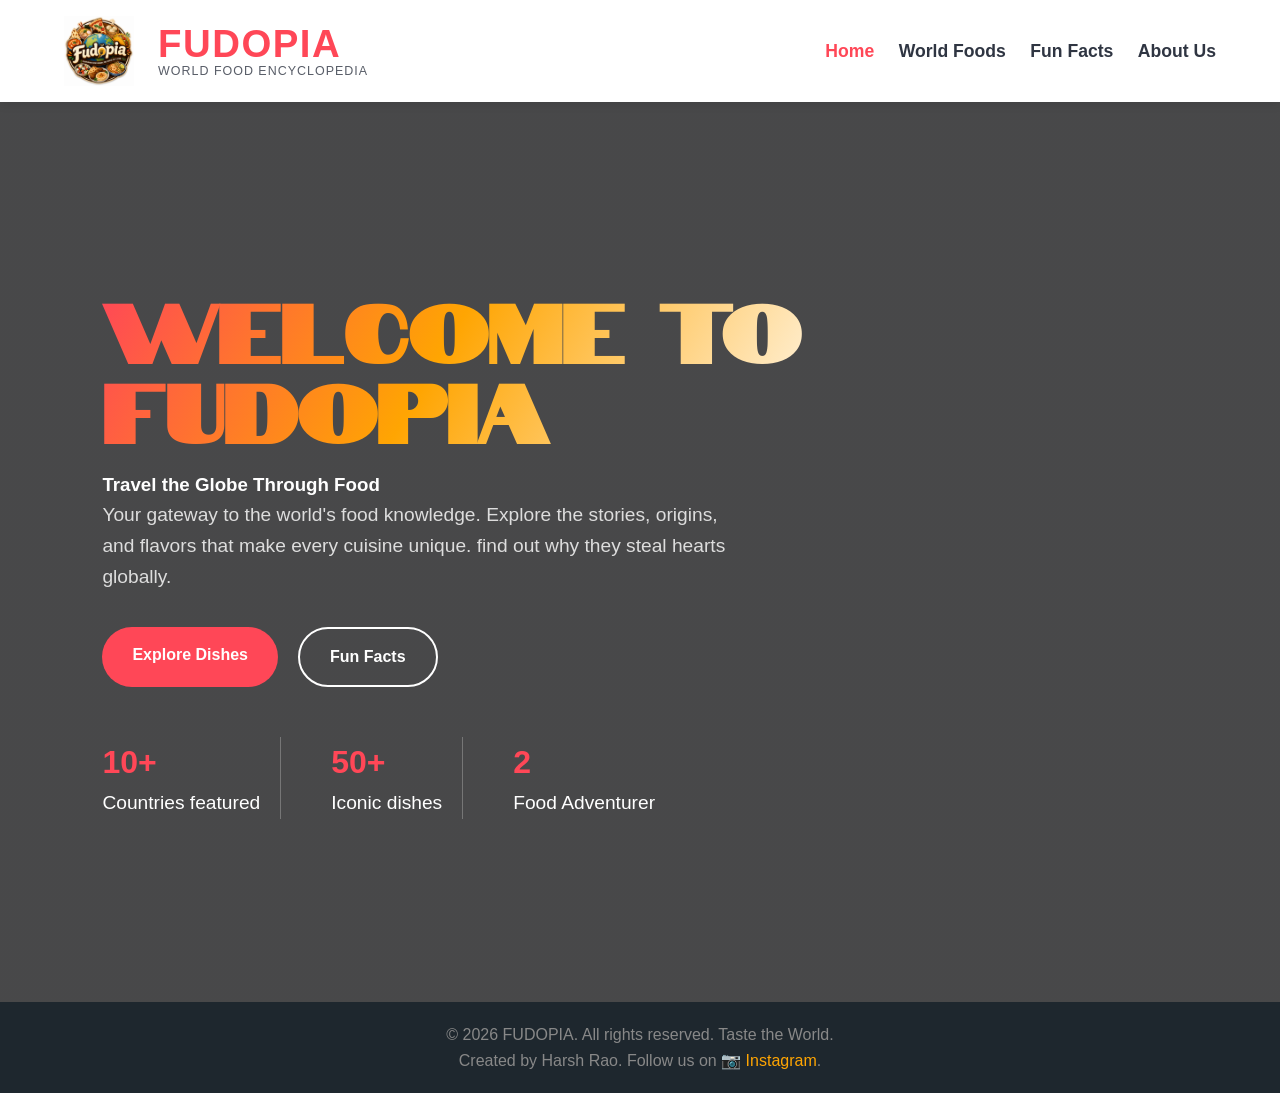
==== index.html @ 46482c59 "Add files via upload" ====
<html>
<head>
    <title>FUDOPIA - World Food Hub</title>
    <link rel="icon" href="logo.png" type="image/png">
    <link rel="shortcut icon" href="logo.png" type="image/png">
    <link rel="preconnect" href="https://fonts.googleapis.com">
    <link rel="preconnect" href="https://fonts.gstatic.com" crossorigin>
    <link href="https://fonts.googleapis.com/css2?family=Notable&family=Coming+Soon&display=swap" rel="stylesheet">
    <link rel="stylesheet" href="styles.css">
</head>
<body>

    <!-- Navigation -->
    <nav>
        <div class="logo">
            <a class="logo-link" href="#home" onclick="showSection('home'); return false;">
                <img class="logo-icon" src="logo.png" alt="Fudopia logo">
                <div class="logo-text">
                    <span class="logo-main">Fudopia</span>
                    <span class="logo-subtitle">World Food Encyclopedia</span>
                </div>
            </a>
        </div>
        <div class="nav-links">
            <a href="#home" data-target="home" onclick="showSection('home'); return false;">Home</a>
            <a href="#foods" data-target="foods" onclick="showSection('foods'); return false;">World Foods</a>
            <a href="#fun-facts" data-target="fun-facts" onclick="showSection('fun-facts'); return false;">Fun Facts</a>
            <a href="#about-us" data-target="about-us" onclick="showSection('about-us'); return false;">About Us</a>
        </div>
    </nav>

    <!-- Hero Section -->
    <header class="hero" id="home">
        <div class="hero-content">
            <div class="hero-heading">
                <h1>Welcome to FUDOPIA</h1>
            </div>
            <h3>Travel the Globe Through Food</h3>
            <p>Your gateway to the world's food knowledge. Explore the stories, origins, and flavors that make every cuisine unique. find out why they steal hearts globally.</p>

            <div class="hero-buttons">
                <a href="#foods" class="btn-primary" data-target="foods" onclick="showSection('foods'); return false;">Explore Dishes</a>
                <a href="#fun-facts" class="btn-secondary" data-target="fun-facts" onclick="showSection('fun-facts'); return false;">Fun Facts</a>
            </div>

            <div class="hero-stats">
                <div>
                    <h3>10+</h3>
                    <p>Countries featured</p>
                </div>
                <div>
                    <h3>50+</h3>
                    <p>Iconic dishes</p>
                </div>
                <div>
                    <h3 id="foodAdventureCount">1</h3>
                    <p>Food Adventurer</p>
                </div>
            </div>
        </div>
    </header>

    <!-- World Foods Section -->
    <section id="foods" class="featured-countries section-hidden">
        <div class="container section-with-border">
            <h2 class="section-title">Global Cuisines</h2>
            <div class="country-filter" id="countryFilter"></div>
            <div class="food-grid" id="foodGrid"></div>
        </div>
    </section>

    <!-- Fun Facts Section -->
    <section id="fun-facts" class="section-hidden">
        <div class="container section-with-border alt-border">
            <h2 class="section-title" style="color:white">Did You Know?</h2>
            <div class="fact-box">
                <p id="factDisplay" class="fact-content">Loading a tasty fact...</p>
                <button class="new-fact-btn" onclick="generateFact()">Tell Me Another!</button>
            </div>
        </div>
    </section>

    <!-- About Us Section -->
    <section id="about-us" class="about-section section-hidden">
        <div class="about-container">
            <h2 class="about-title">About Us</h2>
            <div class="about-text coming-soon-regular">
                <p>FUDOPIA is a global food discovery hub built for curious eaters, travelers, and culture lovers. We bring together iconic dishes from around the world and explain what makes each flavor famous.</p>
                <p>Our mission is to celebrate food stories, share authentic regional favorites, and inspire you to taste new cuisines. Every dish is chosen for its cultural meaning, popularity, and ability to connect people through food.</p>
            </div>
        </div>
    </section>

    <footer>
        <p>&copy; 2026 FUDOPIA. All rights reserved. Taste the World.</p>
        <p>Created by Harsh Rao. Follow us on <a class="footer-link" href="https://www.instagram.com/ca.li.ber_/" target="_blank" rel="noopener noreferrer">📷 Instagram</a>.</p>
    </footer>

    <!-- External Scripts -->
    <script src="data.js"></script>
    <script src="script.js"></script>

</body>
</html>
---- styles.css ----
:root {
    --primary: #ff4757;
    --secondary: #2f3542;
    --bg: #f1f2f6;
    --card-bg: #ffffff;
    --text: #2f3542;
    --accent: #ffa502;
}

* {
    margin: 0;
    padding: 0;
    box-sizing: border-box;
    font-family: 'Segoe UI', Tahoma, Geneva, Verdana, sans-serif;
}

body {
    background-color: var(--bg);
    color: var(--text);
    line-height: 1.6;
}

/* --- NAVIGATION --- */
nav {
    background: var(--card-bg);
    padding: 1rem 5%;
    display: flex;
    justify-content: space-between;
    align-items: center;
    position: sticky;
    top: 0;
    z-index: 1000;
    box-shadow: 0 2px 10px rgba(0,0,0,0.1);
}

.logo {
    display: inline-flex;
    align-items: center;
    gap: 12px;
    color: var(--primary);
}

.logo-link {
    display: inline-flex;
    align-items: center;
    gap: 12px;
    text-decoration: none;
    color: inherit;
}

.logo-text {
    display: flex;
    flex-direction: column;
    line-height: 1.1;
}

.logo-main {
    font-size: 2.4rem;
    font-weight: 900;
    text-transform: uppercase;
    letter-spacing: 1.5px;
}

.logo-subtitle {
    font-size: 0.78rem;
    text-transform: uppercase;
    letter-spacing: 1px;
    color: var(--text);
    opacity: 0.8;
}

.logo-icon {
    display: inline-flex;
    align-items: center;
    justify-content: center;
    margin-right: 12px;
    width: 70px;
    height: 70px;
    object-fit: contain;
    background: transparent;
}

.nav-links a {
    text-decoration: none;
    color: var(--text);
    margin-left: 20px;
    font-size: 1.1rem;
    font-weight: 700;
    transition: 0.3s;
    cursor: pointer;
}

.nav-links a:hover, .nav-links a.active {
    color: var(--primary);
}

/* --- HERO SECTION --- */
.hero {
    min-height: 100vh;
    background: linear-gradient(rgba(0,0,0,0.7), rgba(0,0,0,0.7)), url('https://images.unsplash.com/photo-1504674900247-0877df9cc836?ixlib=rb-1.2.1&auto=format&fit=crop&w=1350&q=80');
    background-size: cover;
    background-position: center;
    display: flex;
    align-items: center;
    padding: 0 8%;
    color: white;
}

.hero-content {
    max-width: 750px;
}

.hero-tag {
    display: inline-block;
    background: rgba(255,255,255,0.1);
    border: 1px solid rgba(255,255,255,0.2);
    padding: 10px 20px;
    border-radius: 30px;
    margin-bottom: 25px;
    backdrop-filter: blur(10px);
}

.hero-heading {
    display: inline-flex;
    align-items: center;
    margin-bottom: 25px;
}

.hero-title-icon {
    width: 42px;
    height: 42px;
    object-fit: contain;
    border-radius: 12px;
    border: 2px solid rgba(255,255,255,0.35);
    background: rgba(255,255,255,0.1);
    padding: 8px;
    vertical-align: middle;
    margin-left: 10px;
}

.hero h1 {
    font-family: 'Notable', sans-serif;
    font-size: 5rem;
    line-height: 1;
    margin: 0;
    background: linear-gradient(120deg, #ff4757 0%, #ffa502 45%, #ffffff 100%);
    -webkit-background-clip: text;
    -webkit-text-fill-color: transparent;
    background-clip: text;
}

.hero h1 span {
    color: inherit;
    display: block;
}

.hero p {
    font-size: 1.2rem;
    max-width: 650px;
    margin-bottom: 35px;
    color: #ddd;
}

.hero-buttons {
    display: flex;
    gap: 20px;
    margin-bottom: 50px;
}

.btn-primary,
.btn-secondary {
    text-decoration: none;
    padding: 15px 30px;
    border-radius: 50px;
    font-weight: 700;
    transition: .3s;
}

.btn-primary {
    background: #ff4757;
    color: white;
}

.btn-primary:hover {
    transform: translateY(-3px);
}

.btn-secondary {
    border: 2px solid white;
    color: white;
}

.hero-stats {
    display: flex;
    flex-wrap: wrap;
    gap: 50px;
}

.hero-stats > div {
    padding-right: 20px;
    border-right: 1px solid rgba(255,255,255,0.25);
}

.hero-stats > div:last-child {
    border-right: none;
}

.hero-stats h3 {
    font-size: 2rem;
    color: #ff4757;
}

.hero-stats p {
    margin: 0;
    color: white;
}

.section-hidden {
    display: none;
}

.section-with-border {
    position: relative;
    padding-right: 40px;
}

.section-with-border::after {
    content: '';
    position: absolute;
    top: 40px;
    right: 0;
    width: 5px;
    height: calc(100% - 80px);
    background: linear-gradient(180deg, rgba(255,71,87,0.95), rgba(255,165,0,0.25));
    border-radius: 999px;
    box-shadow: 0 0 20px rgba(255,71,87,0.15);
}

.alt-border::after {
    background: linear-gradient(180deg, rgba(255,165,0,0.95), rgba(255,71,87,0.2));
}

.featured-countries {
    padding: 100px 0 0;
    background: white;
}

.country-cards {
    display: grid;
    grid-template-columns: repeat(auto-fit, minmax(250px, 1fr));
    gap: 30px;
}

.country-card {
    border-radius: 20px;
    overflow: hidden;
    background: white;
    box-shadow: 0 10px 30px rgba(0,0,0,.1);
    transition: .3s;
    border-right: 6px solid rgba(255,71,87,0.9);
}

.country-card:hover {
    transform: translateY(-10px);
}

.country-card img,
.card-img {
    width: 100%;
    height: 250px;
    object-fit: cover;
}

.country-card h3 {
    text-align: center;
    padding: 20px;
    color: #ff4757;
}

@media(max-width:768px){

    .hero h1{
        font-size:3rem;
    }

    .hero-stats{
        gap:25px;
    }

    .hero-buttons{
        flex-direction:column;
    }
}

/* --- SECTIONS GENERAL --- */
.section-title {
    text-align: center;
    margin: 50px 0 30px;
    font-size: 2rem;
    color: var(--secondary);
    position: relative;
}

#foods .section-title {
    font-family: 'Notable', sans-serif;
    font-size: 2.2rem;
    background: linear-gradient(90deg, #ff4757, #ffa502);
    -webkit-background-clip: text;
    -webkit-text-fill-color: transparent;
    background-clip: text;
}

.section-title::after {
    content: '';
    display: block;
    width: 60px;
    height: 4px;
    background: var(--primary);
    margin: 10px auto;
    border-radius: 2px;
}

.container {
    max-width: 1200px;
    margin: 0 auto;
    padding: 0 20px 50px;
}

/* --- COUNTRY TABS --- */
.country-filter {
    display: flex;
    justify-content: center;
    flex-wrap: wrap;
    gap: 10px;
    margin-bottom: 30px;
}

.filter-btn {
    padding: 10px 20px;
    border: none;
    background: #ddd;
    cursor: pointer;
    border-radius: 20px;
    font-weight: 600;
    transition: 0.3s;
}

.filter-btn.active {
    background: var(--primary);
    color: white;
}

/* --- FOOD GRID --- */
.food-grid {
    display: grid;
    grid-template-columns: repeat(auto-fit, minmax(300px, 1fr));
    gap: 30px;
}

.food-card {
    background: var(--card-bg);
    border-radius: 15px;
    overflow: hidden;
    box-shadow: 0 5px 15px rgba(0,0,0,0.1);
    transition: transform 0.3s ease;
}

.food-card:hover {
    transform: translateY(-5px);
}

.card-img {
    height: 200px;
    background-color: #eee;
    background-size: cover;
    background-position: center;
    background-repeat: no-repeat;
}


.card-body {
    padding: 20px;
}

.card-body h3 {
    color: var(--primary);
    margin-bottom: 5px;
}

.region-tag {
    display: inline-block;
    background: var(--accent);
    color: white;
    padding: 2px 10px;
    border-radius: 10px;
    font-size: 0.8rem;
    margin-bottom: 10px;
}

.description {
    font-size: 0.9rem;
    color: #666;
    margin-bottom: 10px;
}

.why-fav {
    background: #fff3f3;
    padding: 10px;
    border-left: 4px solid var(--primary);
    font-size: 0.9rem;
    font-style: italic;
}

/* --- FUN FACTS SECTION --- */
#fun-facts.section-hidden {
    display: none;
}

#fun-facts {
    background: var(--secondary);
    color: white;
    padding: 50px 20px;
    text-align: center;
}

.fact-box {
    background: rgba(255,255,255,0.1);
    padding: 30px;
    border-radius: 10px;
    max-width: 800px;
    margin: 20px auto;
    border: 1px solid rgba(255,255,255,0.2);
}

.fact-content {
    font-size: 1.5rem;
    margin: 20px 0;
}

.new-fact-btn {
    padding: 10px 20px;
    background: var(--primary);
    color: white;
    border: none;
    border-radius: 5px;
    cursor: pointer;
    font-size: 1rem;
}

/* === About Section === */
.coming-soon-regular {
    font-family: 'Coming Soon', cursive;
    font-weight: 400;
    font-style: normal;
}

.about-section {
    background: #f5f5f5;
    padding: 110px 20px;
    text-align: center;
    min-height: 520px;
}

.about-container {
    max-width: 900px;
    margin: auto;
}

.about-title {
    font-family: 'Notable', sans-serif;
    font-size: 80px;
    font-weight: 800;
    text-transform: uppercase;
    margin-bottom: 30px;
    line-height: 1;
    background: linear-gradient(90deg, #ff4757, #ffa502);
    -webkit-background-clip: text;
    -webkit-text-fill-color: transparent;
    background-clip: text;
}

.about-text {
    font-family: 'Segoe UI', Tahoma, Geneva, Verdana, sans-serif;
    font-size: 18px;
    color: #1b1b3a;
    line-height: 1.8;
    max-width: 800px;
    margin: auto;
}

/* --- FOOTER --- */
footer {
    background: #1e272e;
    color: #888;
    text-align: center;
    padding: 20px;
    margin-top: auto;
}

.footer-link {
    color: var(--accent);
    text-decoration: none;
    display: inline-flex;
    align-items: center;
    gap: 6px;
}

/* --- RESPONSIVE --- */
@media (max-width: 768px) {
    .hero h1 { font-size: 2.5rem; }
    .nav-links { display: none; }
    .logo { font-size: 1.5rem; }
    .about-title { font-size: 55px; }
    .about-text { font-size: 22px; }
}

@media (max-width: 480px) {
    .about-title { font-size: 40px; }
    .about-text { font-size: 18px; }
}
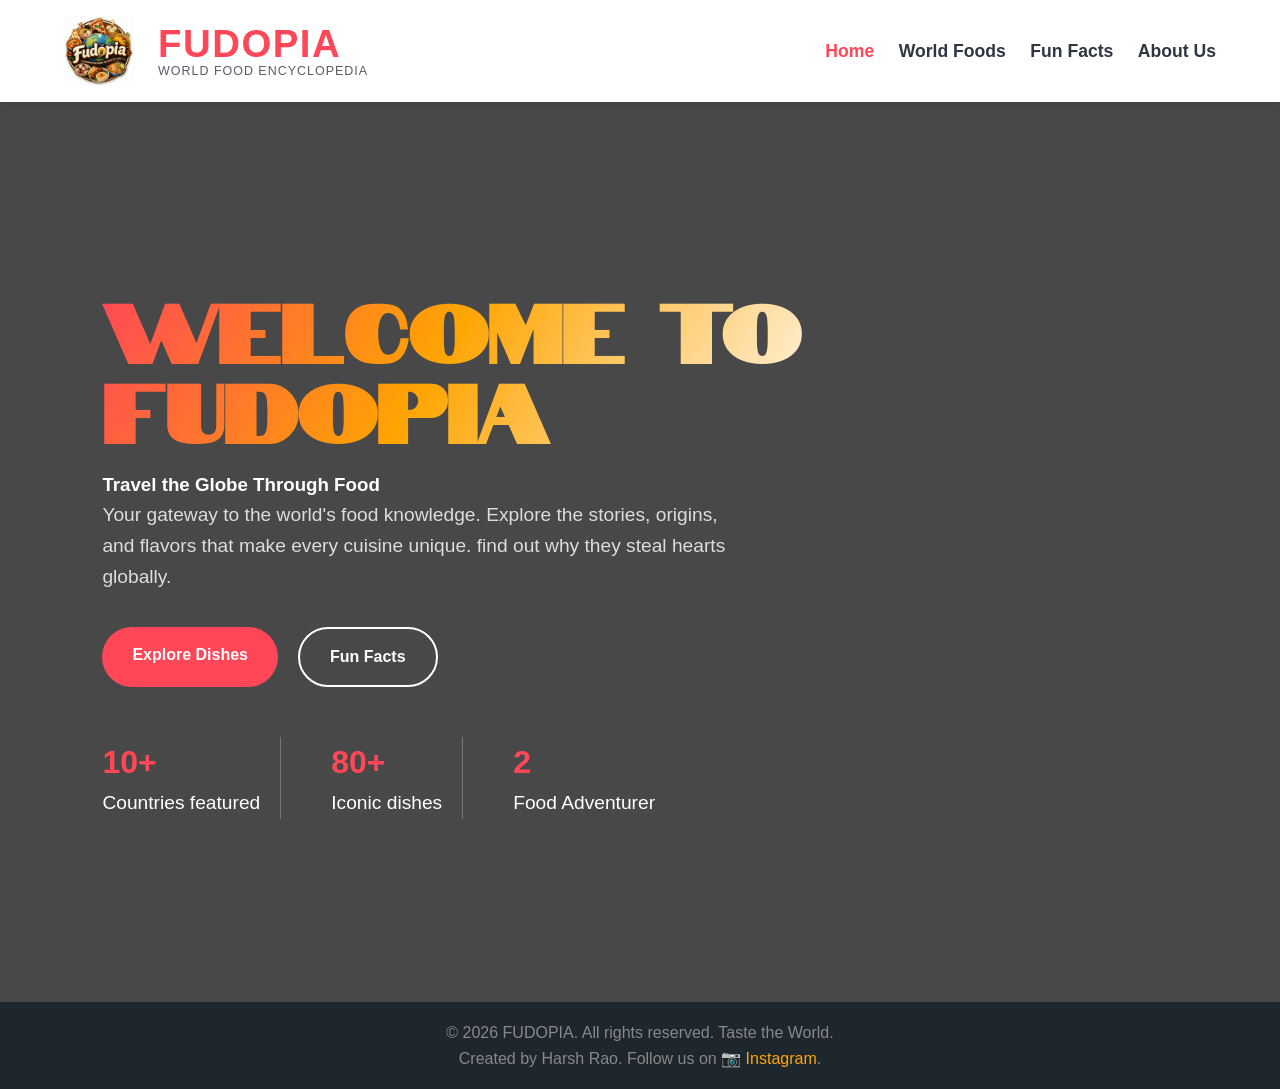
==== commit 789277bd: "update numbers" ====
--- a/index.html
+++ b/index.html
@@ -1,104 +1,104 @@
-<html>
-<head>
-    <title>FUDOPIA - World Food Hub</title>
-    <link rel="icon" href="logo.png" type="image/png">
-    <link rel="shortcut icon" href="logo.png" type="image/png">
-    <link rel="preconnect" href="https://fonts.googleapis.com">
-    <link rel="preconnect" href="https://fonts.gstatic.com" crossorigin>
-    <link href="https://fonts.googleapis.com/css2?family=Notable&family=Coming+Soon&display=swap" rel="stylesheet">
-    <link rel="stylesheet" href="styles.css">
-</head>
-<body>
-
-    <!-- Navigation -->
-    <nav>
-        <div class="logo">
-            <a class="logo-link" href="#home" onclick="showSection('home'); return false;">
-                <img class="logo-icon" src="logo.png" alt="Fudopia logo">
-                <div class="logo-text">
-                    <span class="logo-main">Fudopia</span>
-                    <span class="logo-subtitle">World Food Encyclopedia</span>
-                </div>
-            </a>
-        </div>
-        <div class="nav-links">
-            <a href="#home" data-target="home" onclick="showSection('home'); return false;">Home</a>
-            <a href="#foods" data-target="foods" onclick="showSection('foods'); return false;">World Foods</a>
-            <a href="#fun-facts" data-target="fun-facts" onclick="showSection('fun-facts'); return false;">Fun Facts</a>
-            <a href="#about-us" data-target="about-us" onclick="showSection('about-us'); return false;">About Us</a>
-        </div>
-    </nav>
-
-    <!-- Hero Section -->
-    <header class="hero" id="home">
-        <div class="hero-content">
-            <div class="hero-heading">
-                <h1>Welcome to FUDOPIA</h1>
-            </div>
-            <h3>Travel the Globe Through Food</h3>
-            <p>Your gateway to the world's food knowledge. Explore the stories, origins, and flavors that make every cuisine unique. find out why they steal hearts globally.</p>
-
-            <div class="hero-buttons">
-                <a href="#foods" class="btn-primary" data-target="foods" onclick="showSection('foods'); return false;">Explore Dishes</a>
-                <a href="#fun-facts" class="btn-secondary" data-target="fun-facts" onclick="showSection('fun-facts'); return false;">Fun Facts</a>
-            </div>
-
-            <div class="hero-stats">
-                <div>
-                    <h3>10+</h3>
-                    <p>Countries featured</p>
-                </div>
-                <div>
-                    <h3>50+</h3>
-                    <p>Iconic dishes</p>
-                </div>
-                <div>
-                    <h3 id="foodAdventureCount">1</h3>
-                    <p>Food Adventurer</p>
-                </div>
-            </div>
-        </div>
-    </header>
-
-    <!-- World Foods Section -->
-    <section id="foods" class="featured-countries section-hidden">
-        <div class="container section-with-border">
-            <h2 class="section-title">Global Cuisines</h2>
-            <div class="country-filter" id="countryFilter"></div>
-            <div class="food-grid" id="foodGrid"></div>
-        </div>
-    </section>
-
-    <!-- Fun Facts Section -->
-    <section id="fun-facts" class="section-hidden">
-        <div class="container section-with-border alt-border">
-            <h2 class="section-title" style="color:white">Did You Know?</h2>
-            <div class="fact-box">
-                <p id="factDisplay" class="fact-content">Loading a tasty fact...</p>
-                <button class="new-fact-btn" onclick="generateFact()">Tell Me Another!</button>
-            </div>
-        </div>
-    </section>
-
-    <!-- About Us Section -->
-    <section id="about-us" class="about-section section-hidden">
-        <div class="about-container">
-            <h2 class="about-title">About Us</h2>
-            <div class="about-text coming-soon-regular">
-                <p>FUDOPIA is a global food discovery hub built for curious eaters, travelers, and culture lovers. We bring together iconic dishes from around the world and explain what makes each flavor famous.</p>
-                <p>Our mission is to celebrate food stories, share authentic regional favorites, and inspire you to taste new cuisines. Every dish is chosen for its cultural meaning, popularity, and ability to connect people through food.</p>
-            </div>
-        </div>
-    </section>
-
-    <footer>
-        <p>&copy; 2026 FUDOPIA. All rights reserved. Taste the World.</p>
-        <p>Created by Harsh Rao. Follow us on <a class="footer-link" href="https://www.instagram.com/ca.li.ber_/" target="_blank" rel="noopener noreferrer">📷 Instagram</a>.</p>
-    </footer>
-
-    <!-- External Scripts -->
-    <script src="data.js"></script>
-    <script src="script.js"></script>
-
-</body>
-</html>
+<html>
+<head>
+    <title>FUDOPIA - World Food Hub</title>
+    <link rel="icon" href="logo.png" type="image/png">
+    <link rel="shortcut icon" href="logo.png" type="image/png">
+    <link rel="preconnect" href="https://fonts.googleapis.com">
+    <link rel="preconnect" href="https://fonts.gstatic.com" crossorigin>
+    <link href="https://fonts.googleapis.com/css2?family=Notable&family=Coming+Soon&display=swap" rel="stylesheet">
+    <link rel="stylesheet" href="styles.css">
+</head>
+<body>
+
+    <!-- Navigation -->
+    <nav>
+        <div class="logo">
+            <a class="logo-link" href="#home" onclick="showSection('home'); return false;">
+                <img class="logo-icon" src="logo.png" alt="Fudopia logo">
+                <div class="logo-text">
+                    <span class="logo-main">Fudopia</span>
+                    <span class="logo-subtitle">World Food Encyclopedia</span>
+                </div>
+            </a>
+        </div>
+        <div class="nav-links">
+            <a href="#home" data-target="home" onclick="showSection('home'); return false;">Home</a>
+            <a href="#foods" data-target="foods" onclick="showSection('foods'); return false;">World Foods</a>
+            <a href="#fun-facts" data-target="fun-facts" onclick="showSection('fun-facts'); return false;">Fun Facts</a>
+            <a href="#about-us" data-target="about-us" onclick="showSection('about-us'); return false;">About Us</a>
+        </div>
+    </nav>
+
+    <!-- Hero Section -->
+    <header class="hero" id="home">
+        <div class="hero-content">
+            <div class="hero-heading">
+                <h1>Welcome to FUDOPIA</h1>
+            </div>
+            <h3>Travel the Globe Through Food</h3>
+            <p>Your gateway to the world's food knowledge. Explore the stories, origins, and flavors that make every cuisine unique. find out why they steal hearts globally.</p>
+
+            <div class="hero-buttons">
+                <a href="#foods" class="btn-primary" data-target="foods" onclick="showSection('foods'); return false;">Explore Dishes</a>
+                <a href="#fun-facts" class="btn-secondary" data-target="fun-facts" onclick="showSection('fun-facts'); return false;">Fun Facts</a>
+            </div>
+
+            <div class="hero-stats">
+                <div>
+                    <h3>10+</h3>
+                    <p>Countries featured</p>
+                </div>
+                <div>
+                    <h3>80+</h3>
+                    <p>Iconic dishes</p>
+                </div>
+                <div>
+                    <h3 id="foodAdventureCount">1</h3>
+                    <p>Food Adventurer</p>
+                </div>
+            </div>
+        </div>
+    </header>
+
+    <!-- World Foods Section -->
+    <section id="foods" class="featured-countries section-hidden">
+        <div class="container section-with-border">
+            <h2 class="section-title">Global Cuisines</h2>
+            <div class="country-filter" id="countryFilter"></div>
+            <div class="food-grid" id="foodGrid"></div>
+        </div>
+    </section>
+
+    <!-- Fun Facts Section -->
+    <section id="fun-facts" class="section-hidden">
+        <div class="container section-with-border alt-border">
+            <h2 class="section-title" style="color:white">Did You Know?</h2>
+            <div class="fact-box">
+                <p id="factDisplay" class="fact-content">Loading a tasty fact...</p>
+                <button class="new-fact-btn" onclick="generateFact()">Tell Me Another!</button>
+            </div>
+        </div>
+    </section>
+
+    <!-- About Us Section -->
+    <section id="about-us" class="about-section section-hidden">
+        <div class="about-container">
+            <h2 class="about-title">About Us</h2>
+            <div class="about-text coming-soon-regular">
+                <p>FUDOPIA is a global food discovery hub built for curious eaters, travelers, and culture lovers. We bring together iconic dishes from around the world and explain what makes each flavor famous.</p>
+                <p>Our mission is to celebrate food stories, share authentic regional favorites, and inspire you to taste new cuisines. Every dish is chosen for its cultural meaning, popularity, and ability to connect people through food.</p>
+            </div>
+        </div>
+    </section>
+
+    <footer>
+        <p>&copy; 2026 FUDOPIA. All rights reserved. Taste the World.</p>
+        <p>Created by Harsh Rao. Follow us on <a class="footer-link" href="https://www.instagram.com/ca.li.ber_/" target="_blank" rel="noopener noreferrer">📷 Instagram</a>.</p>
+    </footer>
+
+    <!-- External Scripts -->
+    <script src="data.js"></script>
+    <script src="script.js"></script>
+
+</body>
+</html>
--- a/styles.css
+++ b/styles.css
@@ -19,6 +19,28 @@
     color: var(--text);
     line-height: 1.6;
 }
+
+/* Layout system: keeps footer attached and avoids fixed-height whitespace */
+:root {
+    --page-padding: clamp(14px, 4vw, 28px);
+    --section-gap: clamp(28px, 6vw, 70px);
+    --container-pad-x: clamp(16px, 4vw, 24px);
+}
+
+html, body {
+    height: 100%;
+}
+
+body {
+    min-height: 100vh;
+    display: flex;
+    flex-direction: column;
+}
+
+main {
+    flex: 1;
+}
+
 
 /* --- NAVIGATION --- */
 nav {
@@ -323,8 +345,9 @@
 .container {
     max-width: 1200px;
     margin: 0 auto;
-    padding: 0 20px 50px;
-}
+    padding: 0 var(--container-pad-x) var(--section-gap);
+}
+
 
 /* --- COUNTRY TABS --- */
 .country-filter {
@@ -456,10 +479,15 @@
 
 .about-section {
     background: #f5f5f5;
-    padding: 110px 20px;
+    padding: clamp(56px, 8vw, 110px) var(--container-pad-x);
     text-align: center;
-    min-height: 520px;
-}
+    min-height: 0; /* remove fixed whitespace on mobile */
+}
+
+.about-container {
+    width: min(900px, 100%);
+}
+
 
 .about-container {
     max-width: 900px;
@@ -493,9 +521,17 @@
     background: #1e272e;
     color: #888;
     text-align: center;
-    padding: 20px;
-    margin-top: auto;
-}
+    padding: 18px var(--container-pad-x);
+    margin-top: auto; /* attached to content because body is flex column */
+    width: 100%;
+}
+
+footer p {
+    max-width: 900px;
+    margin-left: auto;
+    margin-right: auto;
+}
+
 
 .footer-link {
     color: var(--accent);
@@ -507,14 +543,17 @@
 
 /* --- RESPONSIVE --- */
 @media (max-width: 768px) {
-    .hero h1 { font-size: 2.5rem; }
+    .hero h1 { font-size: clamp(2.2rem, 7vw, 3rem); }
     .nav-links { display: none; }
     .logo { font-size: 1.5rem; }
-    .about-title { font-size: 55px; }
-    .about-text { font-size: 22px; }
+    .about-title { font-size: clamp(2.2rem, 10vw, 3.4rem); }
+    .about-text { font-size: clamp(1rem, 4.5vw, 1.25rem); }
+    .hero-buttons { flex-direction: column; }
+    .fact-content { font-size: clamp(1.1rem, 4.6vw, 1.6rem); }
+    .fact-box { padding: 20px; }
 }
 
 @media (max-width: 480px) {
-    .about-title { font-size: 40px; }
-    .about-text { font-size: 18px; }
-}
+    .about-title { font-size: clamp(2rem, 11vw, 2.6rem); }
+}
+
